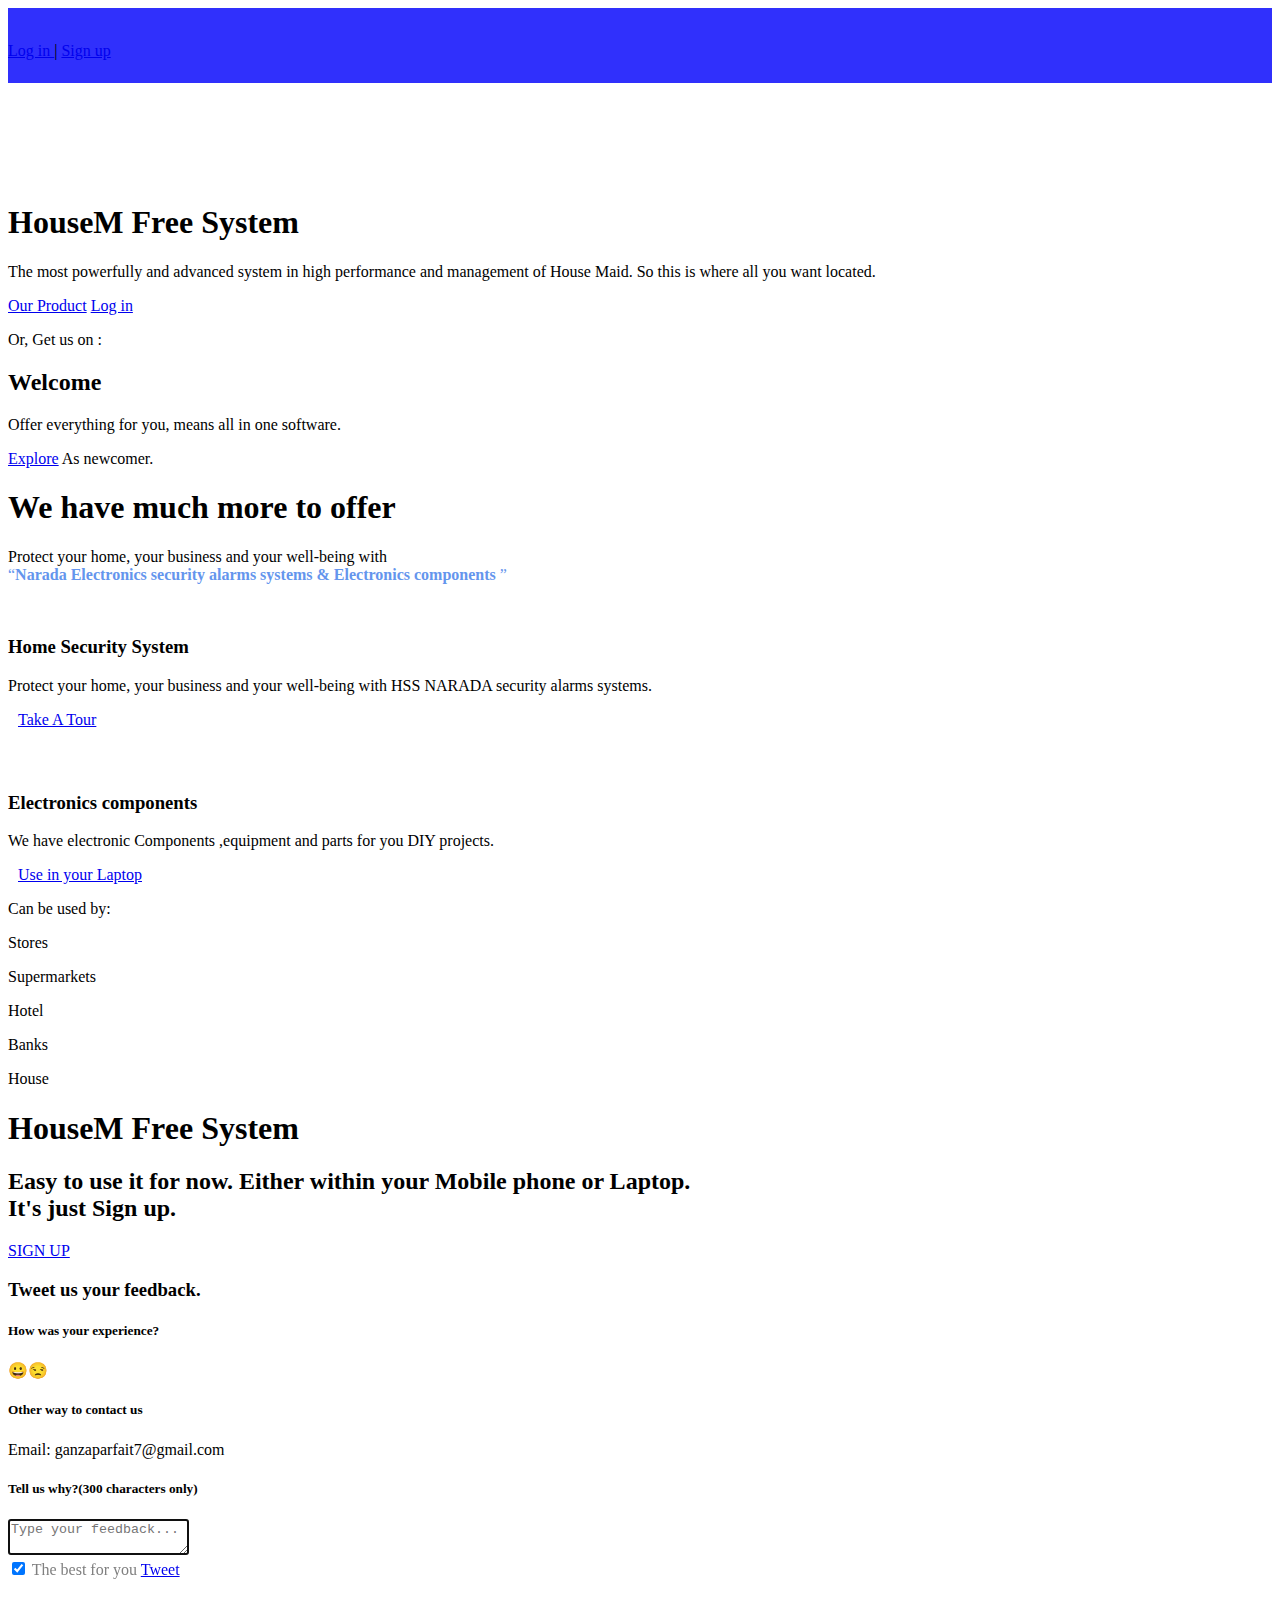
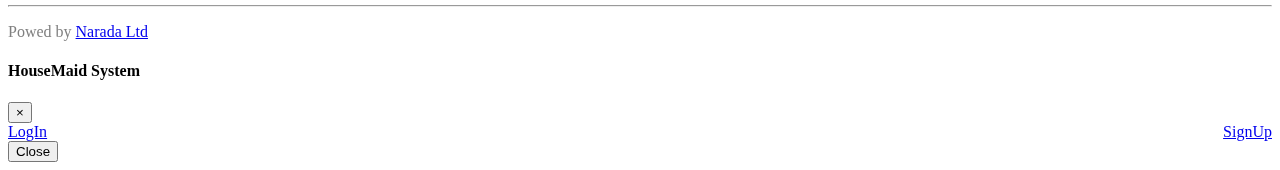
==== index.html @ 6274645d "main index file for the system" ====
<!DOCTYPE html>
<html lang="en">

<head>
    <meta charset="UTF-8">
    <meta http-equiv="X-UA-Compatible" content="IE=edge">
    <meta name="viewport" content="width=device-width, initial-scale=1.0">
    <link rel="icon" href="default/images/chart.jpg">
    <link rel="stylesheet" href="extensions/bootstrap/css/bootstrap.min.css">
    <script defer src="extensions/bootstrap/js/bootstrap.min.js"></script>
    <script src="extensions/Jquery/jquery.js"></script>
    <link rel="stylesheet" href="extensions/fontawesome/css/all.css">
    <link rel="stylesheet" href="css/style.css">
    <link rel="stylesheet" href="css/scrollbar.css">
    <title>HouseM || Website</title>
</head>

<body>

    <header style="background-color: #3030fc;height: 75px;">
        <img src="images/logo.png" alt="" style="width: 100px;">
        <div class="right-side">
            <p class="text-light"><a href="login.html" class="text-light">Log in <i
                        class="fa-solid fa-arrow-down"></i></a> | <a href="signup.html" class="text-light">Sign up <i
                        class="fa-solid fa-arrow-down"></i></a></p>
        </div>
    </header>

    <div class="container" style="padding-top: 100px;">
        <div class="menu-container" id="welcome-div">
            <div class="left-container">
                <h1><span>HouseM</span> Free System</h1>
                <p>The most powerfully and advanced system in high performance and management of House Maid. 
                    So this is where all you want located.</p>

                <div class="btns">
                    <a href="#demo-container">Our Product</a>
                    <a href="#" data-toggle="modal" data-target="#myModal" class="border" id="myBtn">Log in</a>
                </div>

                <div class="links">

                    <p>Or, Get us on : 
                     <a href="https://www.facebook.com" target="_blank" title="facebook"><i
                            class="fa-brands fa-facebook"></i></a>
                    <a href="https://www.instagram.com" target="_blank" title="instagram"><i
                            class="fa-brands fa-instagram"></i></a>
                    <a href="https://www.twitter.com" target="_blank" title="twitter"><i
                            class="fa-brands fa-twitter"></i></a>
                    <a href="https://www.github.com" target="_blank" title="twitter"><i
                            class="fa-brands fa-github"></i></a> </p>
                </div>
            </div>

            <div class="right-container">
                <div class="canvas">
                    <h2>Welcome</h2>
                    <p>Offer everything for you, means all in one software.</p>
                    <i class="fa-solid fa-down-long"></i>
                    <p><a href="searchmaid.html">Explore</a> As newcomer.</p>
                </div>
            </div>
        </div>


        <div class="whole-contents">

           
            <div class="near-footer" id="demo-container">
                <div class="header-container">
                    <h1>We have much more to offer</h1>
                    <p>Protect your home, your business and your well-being with<br>
                         <q style="color: cornflowerblue; "><b>Narada Electronics security alarms systems & Electronics components</b> </q>  </p>
                       
                </div>

                <div class="footer-boxes">
                    <div class="first-box">
                        <img src="slider1-img1-1-1.png" width="300px" alt="">

                        <h3>Home Security System</h3>
                        <p>Protect your home, your business and your well-being with
                             HSS NARADA security alarms systems.</p>
                        <a href="https://naradaelectronics.rw/security-alarms-systems/" target="_blank">
                            <i class="fa-solid fa-arrow-left" style="padding-right: 10px;"></i>
                             Take A Tour<i class="fa-solid fa-arrow-right" style="padding-left: 10px;"></i> </a>
                    </div>
                    <div class="first-box">
                        <img src="portfolio6.jpg" alt="" width="350px" style="margin-bottom: 40px;">

                        <h3>Electronics components</h3>

                        <p> We have electronic Components ,equipment and parts for you DIY projects.</p>

                        <a href="https://naradaelectronics.rw/shop/" target="_blank"><i class="fa-solid fa-arrow-left" style="padding-right: 10px;"></i> Use in your Laptop
                            <i class="fa-solid fa-arrow-right" style="padding-left: 10px;"></i> </a>
                    </div>
                </div>
            </div>
             <div class="contents">
                <div class="advertise-container">
                    <p class="box-p">Can be used by:</p>
                    <div class="boxes">
                        <div class="box">
                            <div class="icon-text">
                                <i class="fa-solid fa-store"></i>
                                <p class="pt-3 pl-3">Stores</p>
                            </div>
                        </div>
                        <div class="box">
                            <div class="icon-text">
                                <i class="fa-solid fa-shop-lock"></i>
                                <p class="pt-3 pl-3">Supermarkets</p>
                            </div>
                        </div>
                        <div class="box">
                            <div class="icon-text">
                                <i class="fa-solid fa-hotel"></i>
                                <p class="pt-3 pl-3">Hotel</p>
                            </div>
                        </div>
                        <div class="box">
                            <div class="icon-text">
                                <i class="fa-solid fa-landmark"></i>
                                <p class="pt-3 pl-3">Banks</p>
                            </div>
                        </div>
                        <div class="box">
                            <div class="icon-text">
                                <i class="fa-solid fa-building"></i>
                                <p class="pt-3 pl-3">House</p>
                            </div>
                        </div>
                    </div>
                </div>
            </div>
        </div>
    </div>

    <footer class="footer-container">
        <div class="center-div">
            <h1><small><i class="fa-solid fa-s"></i></small> <span>HouseM</span> Free System</h1>
            <h2>Easy to use it for now. Either within your Mobile phone or Laptop. <br> It's just Sign up.</h2>
            <a href="#" class="signupbtn">SIGN UP <i class="fa-solid fa-arrow-up"></i></a>
        </div>

        <div class="sendmsg-container">
            <div class="header-msg">
                <h3>Tweet us your feedback.</h3>
                <span><i class="fa-solid fa-message"></i></span>
            </div>

            <div class="send-menu">
                <div class="conta">
                    <div class="left-conta">
                        <h5>How was your experience?</h5>
                        <p><span class="smile">😀</span class="angry" id="angry"><span>😒</span></p>
                    </div>
                    <div class="right-conta">
                        <h5>Other way to contact us</h5>
                        <p>Email: <span>ganzaparfait7@gmail.com</span></p>
                    </div>
                </div>

                <div class="form-container">
                    <h5>Tell us why?(300 characters only)</h5>

                    <form action="#">
                        <textarea class="form-control" name="" placeholder="Type your feedback..." autofocus></textarea>
                        <div class="btns-conta">
                            <input type="checkbox" checked style="cursor: pointer;" name="good"> <span
                                style="color: #808080;">The best for you</span>
                            <a href="#" class="btn btn-primary float-right"><i class="fa-brands fa-twitter"></i>
                                Tweet</a>
                        </div>
                    </form>
                </div>
            </div>
        </div>

        <div class="footer-down">
            
            <br>
            <hr>
            <div class="footer-box about">
               
                <p style="color: #808080;">Powed by <a href="https://naradaelectronics.rw/"
                        target="_blank">Narada Ltd</a></p>
            </div>
            <div class="footer-box footer-links">
                
                <a href="https://www.facebook.com" target="_blank" title="facebook"><i
                        class="fa-brands fa-facebook"></i> <span></span></a>
                <a href="https://www.instagram.com" target="_blank" title="instagram"><i
                        class="fa-brands fa-instagram"></i> <span></span></a>
                <a href="https://www.twitter.com" target="_blank" title="twitter"><i class="fa-brands fa-twitter"></i>
                    <span></span></a>
                <a href="https://www.github.com" target="_blank" title="twitter"><i class="fa-brands fa-github"></i>
                    <span></span></a>
            </div>
            

            

            <div class="footer-box sendmsg">
                <i class="fa-regular fa-message float-right msgicon" style="cursor: pointer;color: #3030fc;"></i>
            </div>
        </div>
    </footer>
    <!-- The Modal -->
    <div class="modal fade" id="myModal">
        <div class="modal-dialog modal-dialog-centered">
            <div class="modal-content">

                <!-- Modal Header -->
                <div class="modal-header">
                    <h4 class="modal-title">HouseMaid System</h4>
                    <button type="button" class="close" data-dismiss="modal">&times;</button>
                </div>

                <!-- Modal body -->
                <div class="modal-body" style="justify-content: space-between;display: flex;">
                    <a href="login.html" class="btn btn-primary btn-lg">LogIn</a>
                    <div class="">
                        <i class="fa-solid fa-arrow-right"></i>
                        <i class="fa-solid fa-arrow-right"></i>
                    </div>
                    <a href="signup.html" class="btn btn-primary btn-lg">SignUp</a>
                </div>

                <!-- Modal footer -->
                <div class="modal-footer">
                    <button type="button" class="btn btn-secondary" data-dismiss="modal">Close</button>
                </div>

            </div>
        </div>
    </div>
</body>

</html>
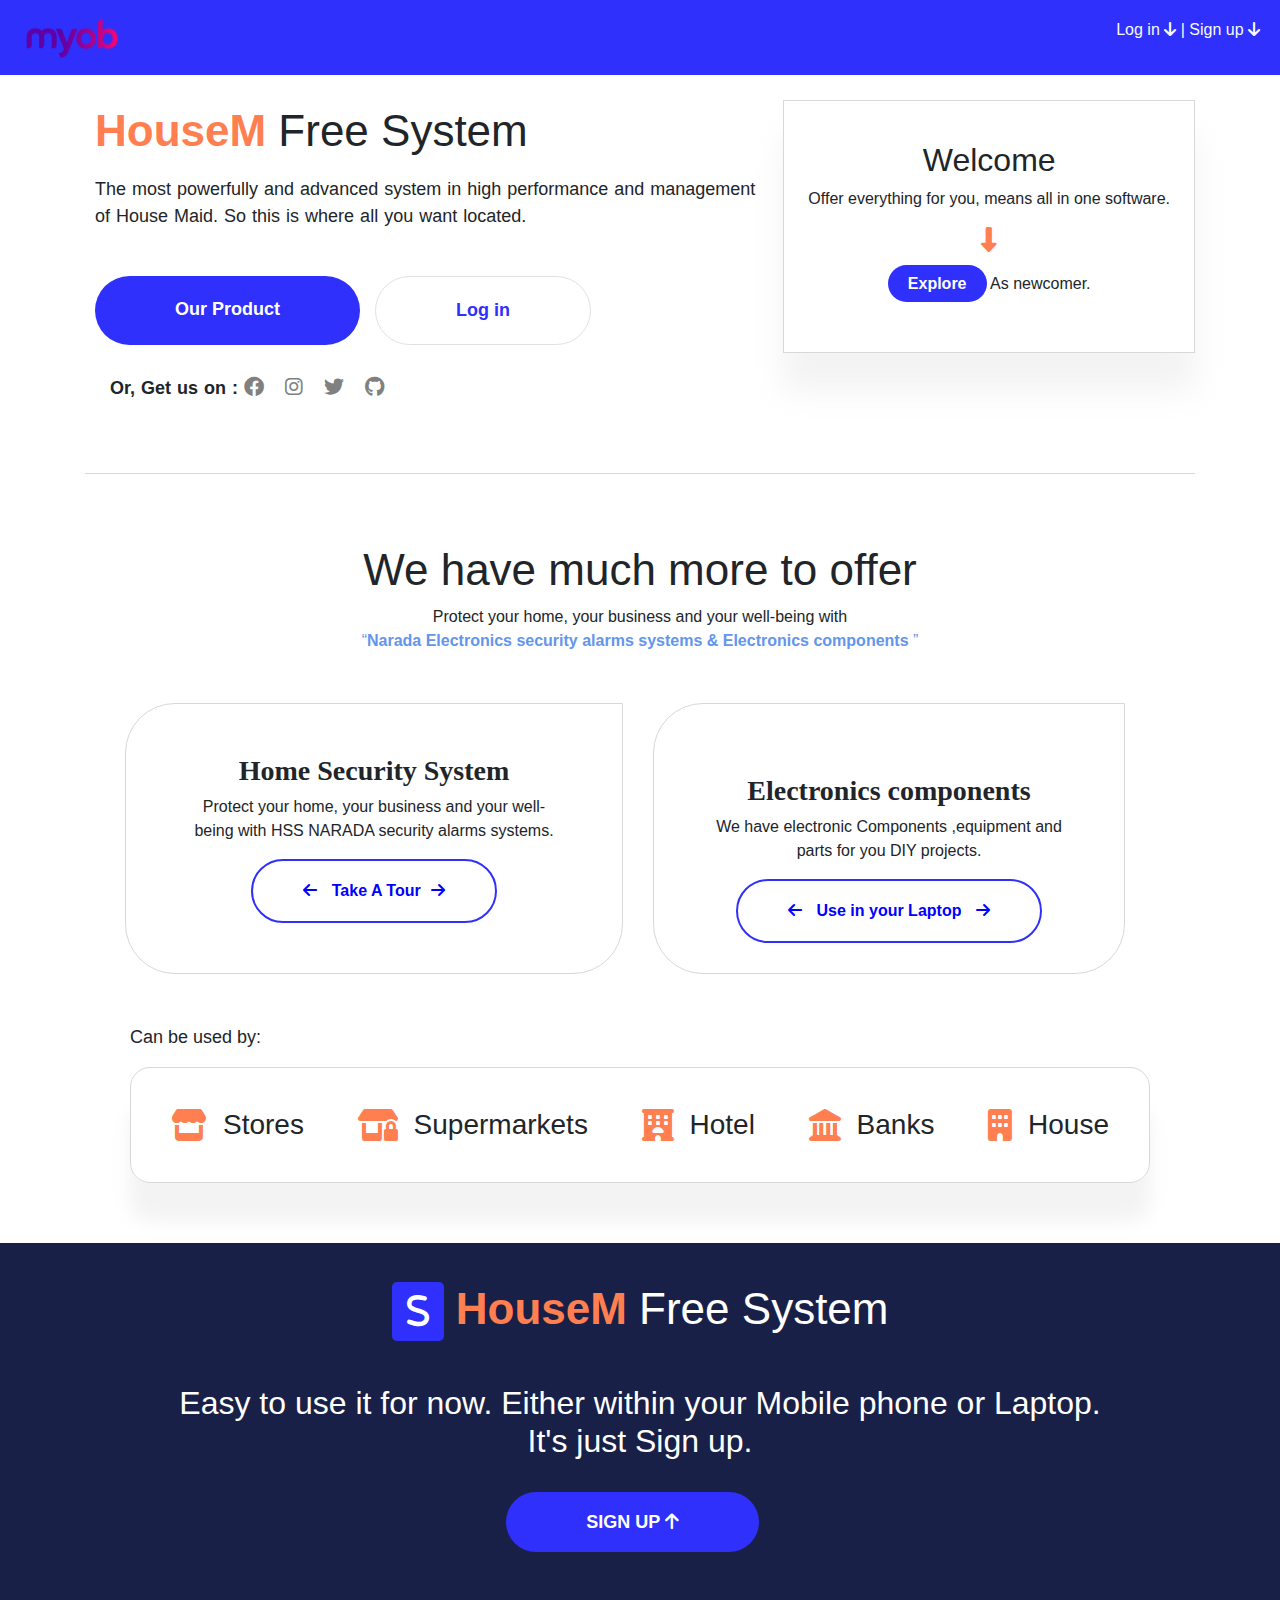
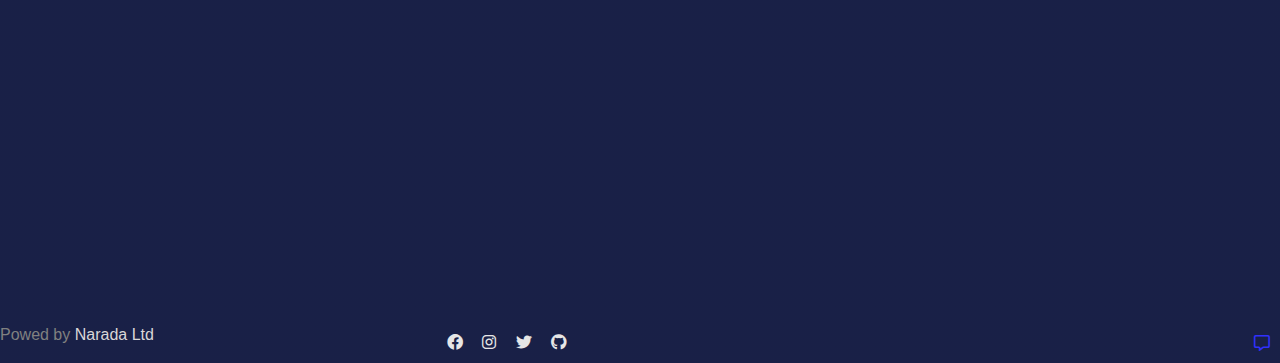
==== commit ef6d08a5: "modifying pictures" ====
--- a/index.html
+++ b/index.html
@@ -76,7 +76,7 @@
 
                 <div class="footer-boxes">
                     <div class="first-box">
-                        <img src="slider1-img1-1-1.png" width="300px" alt="">
+                        <img src="images/slider1-img1-1-1.png" width="300px" alt="">
 
                         <h3>Home Security System</h3>
                         <p>Protect your home, your business and your well-being with
@@ -86,7 +86,7 @@
                              Take A Tour<i class="fa-solid fa-arrow-right" style="padding-left: 10px;"></i> </a>
                     </div>
                     <div class="first-box">
-                        <img src="portfolio6.jpg" alt="" width="350px" style="margin-bottom: 40px;">
+                        <img src="images/portfolio6.jpg" alt="" width="350px" style="margin-bottom: 40px;">
 
                         <h3>Electronics components</h3>
 
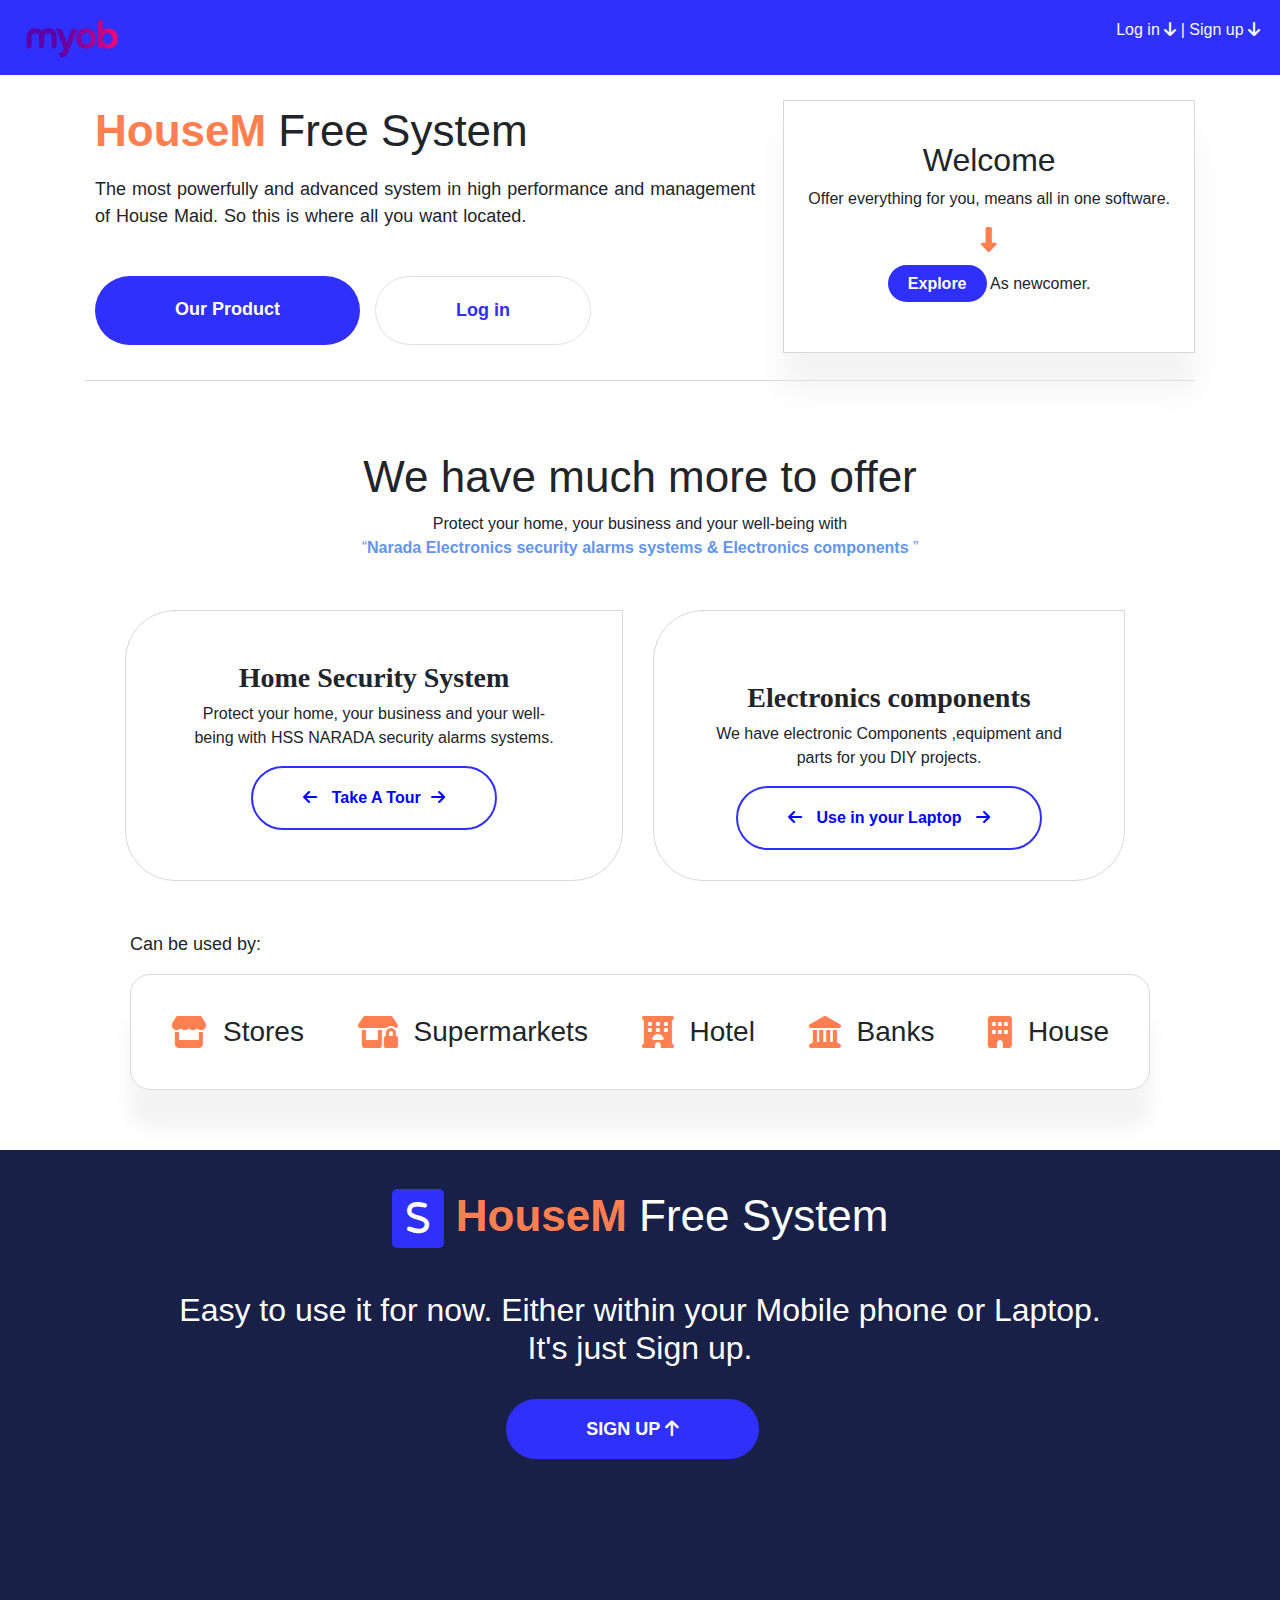
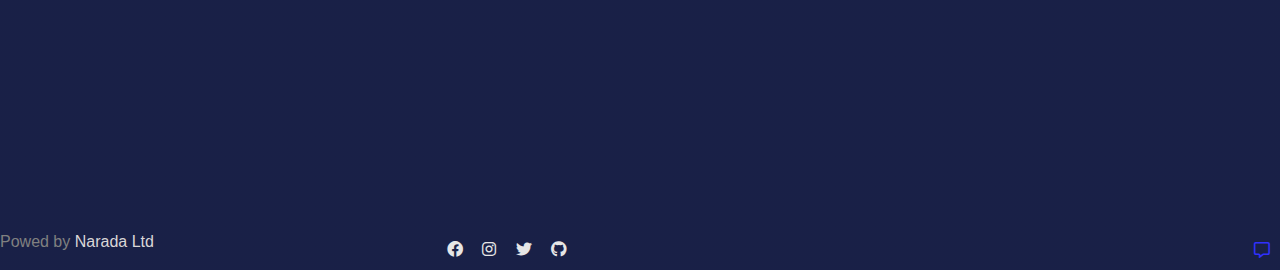
==== commit 3bd94e71: "removing links" ====
--- a/index.html
+++ b/index.html
@@ -37,19 +37,6 @@
                     <a href="#demo-container">Our Product</a>
                     <a href="#" data-toggle="modal" data-target="#myModal" class="border" id="myBtn">Log in</a>
                 </div>
-
-                <div class="links">
-
-                    <p>Or, Get us on : 
-                     <a href="https://www.facebook.com" target="_blank" title="facebook"><i
-                            class="fa-brands fa-facebook"></i></a>
-                    <a href="https://www.instagram.com" target="_blank" title="instagram"><i
-                            class="fa-brands fa-instagram"></i></a>
-                    <a href="https://www.twitter.com" target="_blank" title="twitter"><i
-                            class="fa-brands fa-twitter"></i></a>
-                    <a href="https://www.github.com" target="_blank" title="twitter"><i
-                            class="fa-brands fa-github"></i></a> </p>
-                </div>
             </div>
 
             <div class="right-container">
